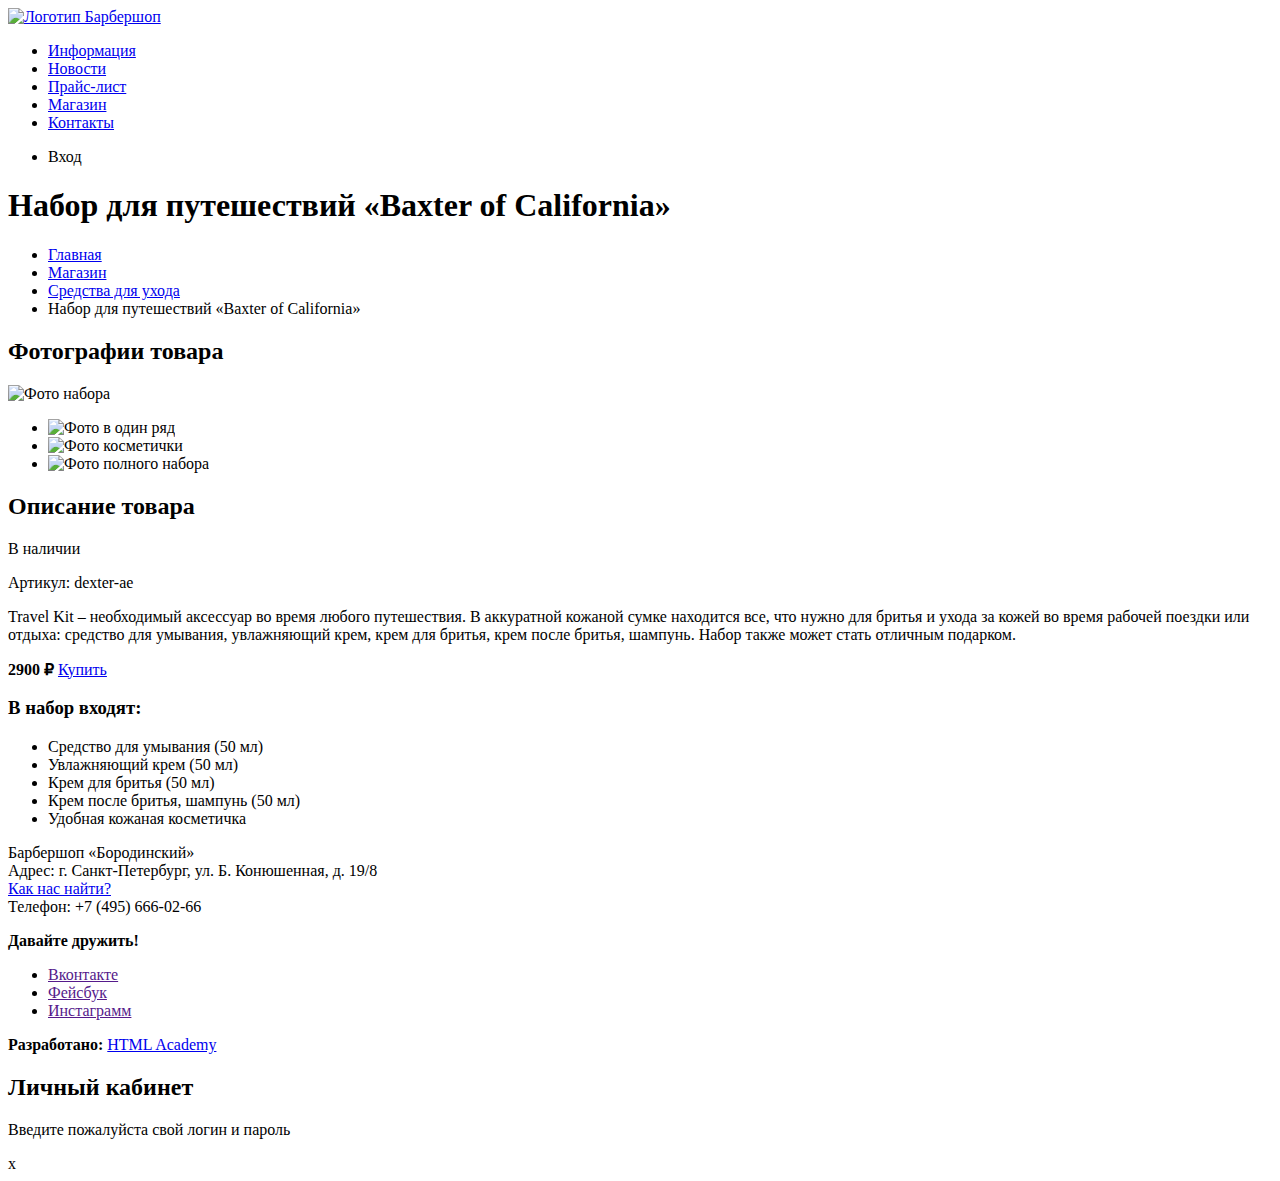
==== catalog-item.html @ bcace73f "Создана html-разметка страницы карточки товара" ====
<!DOCTYPE html>
<html lang="ru">
  <head>
    <meta charset="utf-8">
    <title>HTML Academy: Барбершоп - Каталог</title>
  </head>
  <body>
    <header class="main-header">
      <nav class="main-navigation">
        <a class="main-header-logo" href="index.html">
          <img src="img/logo-barbershop.svg" alt="Логотип Барбершоп" width="111" height="24">
        </a>
        <ul class="site-navigation">
          <li><a href="#">Информация</a></li>
          <li><a href="#">Новости</a></li>
          <li><a href="#">Прайс-лист</a></li>
          <li class="site-navigation-current"><a href="#">Магазин</a></li>
          <li><a href="#">Контакты</a></li>
        </ul>
        <ul class="user-navigation">
          <li>Вход</li>
        </ul>
      </nav>
    </header>
    <main class="container">
      <h1 class="page-title">Набор для путешествий «Baxter of California»</h1>
      <ul class="breadcrumb">
          <li><a href="index.html">Главная</a></li>
          <li><a href="#">Магазин</a></li>
          <li><a href="catalog.html">Средства для ухода</a></li>
          <li class="breadcrumb-current">Набор для путешествий «Baxter of California»</li>
      </ul>
      <section class="product-photos">
        <h2 class="visually-hidden">Фотографии товара</h2>
        <p class="product-photos-full">
          <img src="img/product-big.jpg" alt="Фото набора" width="460" height="498">
        </p>
        <ul class="product-photos-preview">
          <li><img src="img/product-small1" alt="Фото в один ряд" width="140" height="149"></li>
          <li><img src="img/product-small2" alt="Фото косметички" width="140" height="149"></li>
          <li><img src="img/product-small3" alt="Фото полного набора" width="140" height="149"></li>
        </ul>
      </section>
      <section class="product-descrition">
        <h2 class="visually-hidden">Описание товара</h2>
        <p class="product-availability">В наличии</p>
        <p class="product-article">Артикул: dexter-ae</p>
        <p class="product-text">Travel Kit – необходимый аксессуар во время любого путешествия. В аккуратной кожаной сумке находится все, что нужно для бритья и ухода за кожей во время рабочей поездки или отдыха: средство для умывания, увлажняющий крем, крем для бритья, крем после бритья, шампунь. Набор также может стать отличным подарком.<p>
        <p class="product-price">
          <b>2900 ₽</b>
          <a class="button" href="#">Купить</a>
        </p>
        <h3>В набор входят:</h3>
        <ul>
          <li>Средство для умывания (50 мл)</li>
          <li>Увлажняющий крем (50 мл)</li>
          <li>Крем для бритья (50 мл)</li>
          <li>Крем после бритья, шампунь (50 мл)</li>
          <li>Удобная кожаная косметичка</li>
        </ul>
      </section>
    </main>
    <footer class="main-footer">
      <p class="footer-contacts">
        Барбершоп «Бородинский»<br>
        Адрес: г. Санкт-Петербург, ул. Б. Конюшенная, д. 19/8<br>
        <a href="#">Как нас найти?</a><br>
        Телефон: +7 (495) 666-02-66
      </p>
      <div class="footer-social">
        <b>Давайте дружить!</b>
        <ul>
          <li><a class="social-button" href="">Вконтакте</a></li>
          <li><a class="social-button" href="">Фейсбук</a></li>
          <li><a class="social-button" href="">Инстаграмм</a></li>
        </ul>
      </div>
      <p class="footer-copyright">
        <b>Разработано:</b>
        <a class="button" href="https://htmlacademy.ru/">HTML Academy</a>
      </p>
    </footer>
    <section class="modal modal-login">
      <h2>Личный кабинет</h2>
      <p>Введите пожалуйста свой логин и пароль</p>
      <!-- Здесь будет форма -->
      <span class="modal-close">x</span>
    </section>
    </body>
    </html>
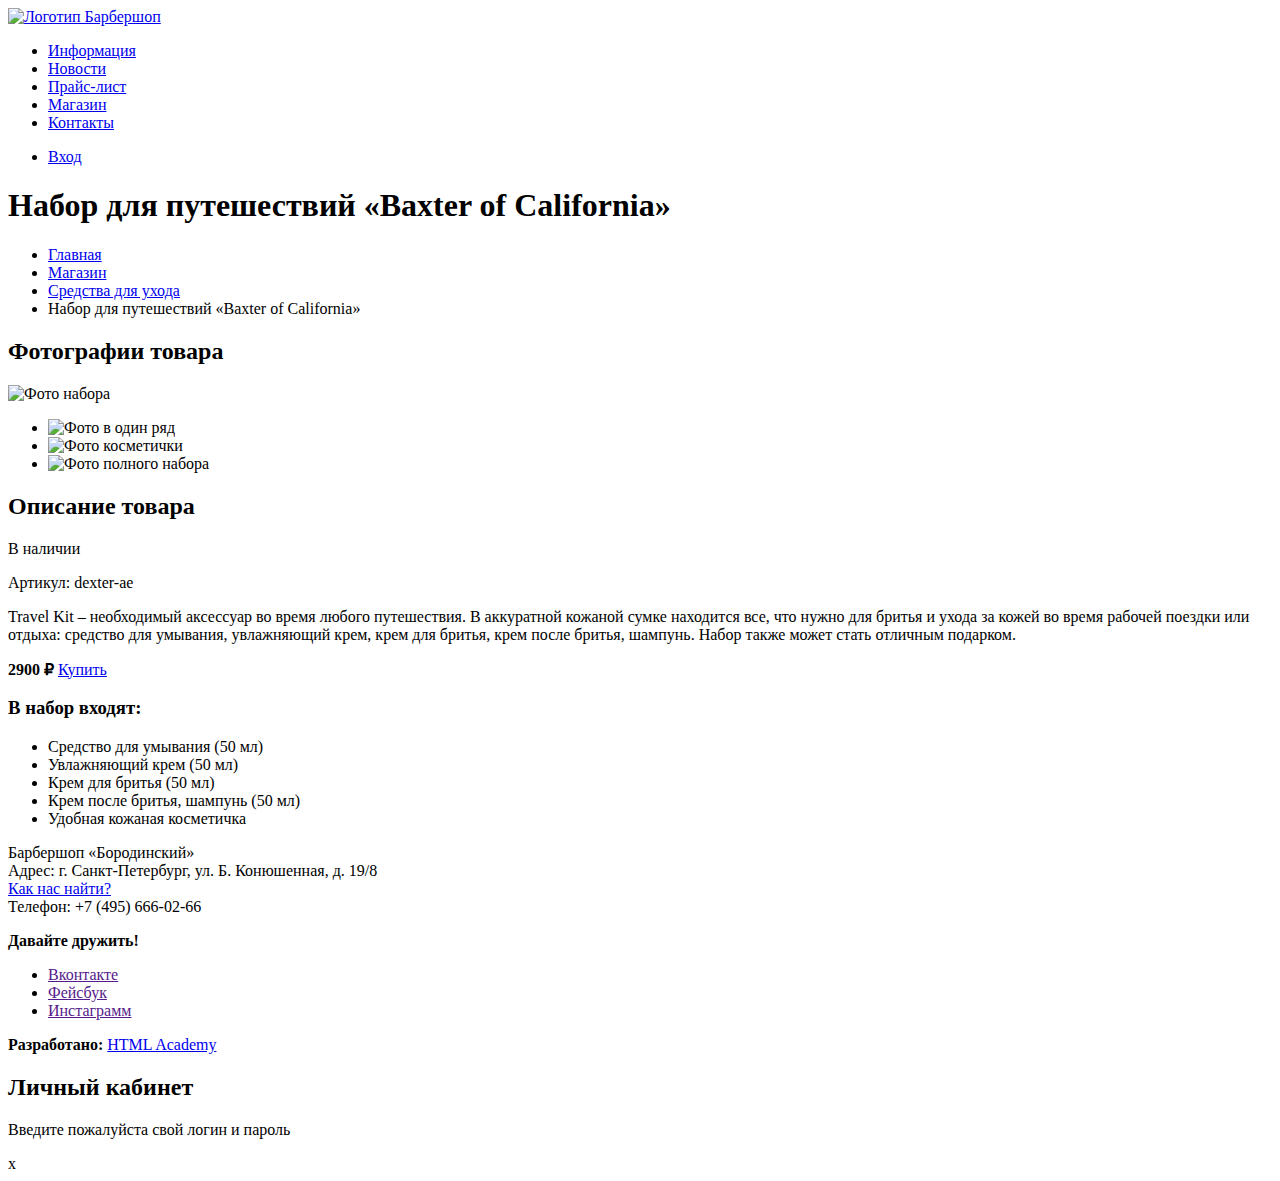
==== commit 0814b730: "Завершена разметка главной страницы" ====
--- a/catalog-item.html
+++ b/catalog-item.html
@@ -8,7 +8,7 @@
     <header class="main-header">
       <nav class="main-navigation">
         <a class="main-header-logo" href="index.html">
-          <img src="img/logo-barbershop.svg" alt="Логотип Барбершоп" width="111" height="24">
+          <img src="img/logo.svg" alt="Логотип Барбершоп" width="111" height="24">
         </a>
         <ul class="site-navigation">
           <li><a href="#">Информация</a></li>
@@ -18,7 +18,9 @@
           <li><a href="#">Контакты</a></li>
         </ul>
         <ul class="user-navigation">
-          <li>Вход</li>
+          <li>
+            <a href="login.html">Вход</a>
+          </li>
         </ul>
       </nav>
     </header>
@@ -36,9 +38,9 @@
           <img src="img/product-big.jpg" alt="Фото набора" width="460" height="498">
         </p>
         <ul class="product-photos-preview">
-          <li><img src="img/product-small1" alt="Фото в один ряд" width="140" height="149"></li>
-          <li><img src="img/product-small2" alt="Фото косметички" width="140" height="149"></li>
-          <li><img src="img/product-small3" alt="Фото полного набора" width="140" height="149"></li>
+          <li><img src="img/product-small1.jpg" alt="Фото в один ряд" width="140" height="149"></li>
+          <li><img src="img/product-small2.jpg" alt="Фото косметички" width="140" height="149"></li>
+          <li><img src="img/product-small3.jpg" alt="Фото полного набора" width="140" height="149"></li>
         </ul>
       </section>
       <section class="product-descrition">
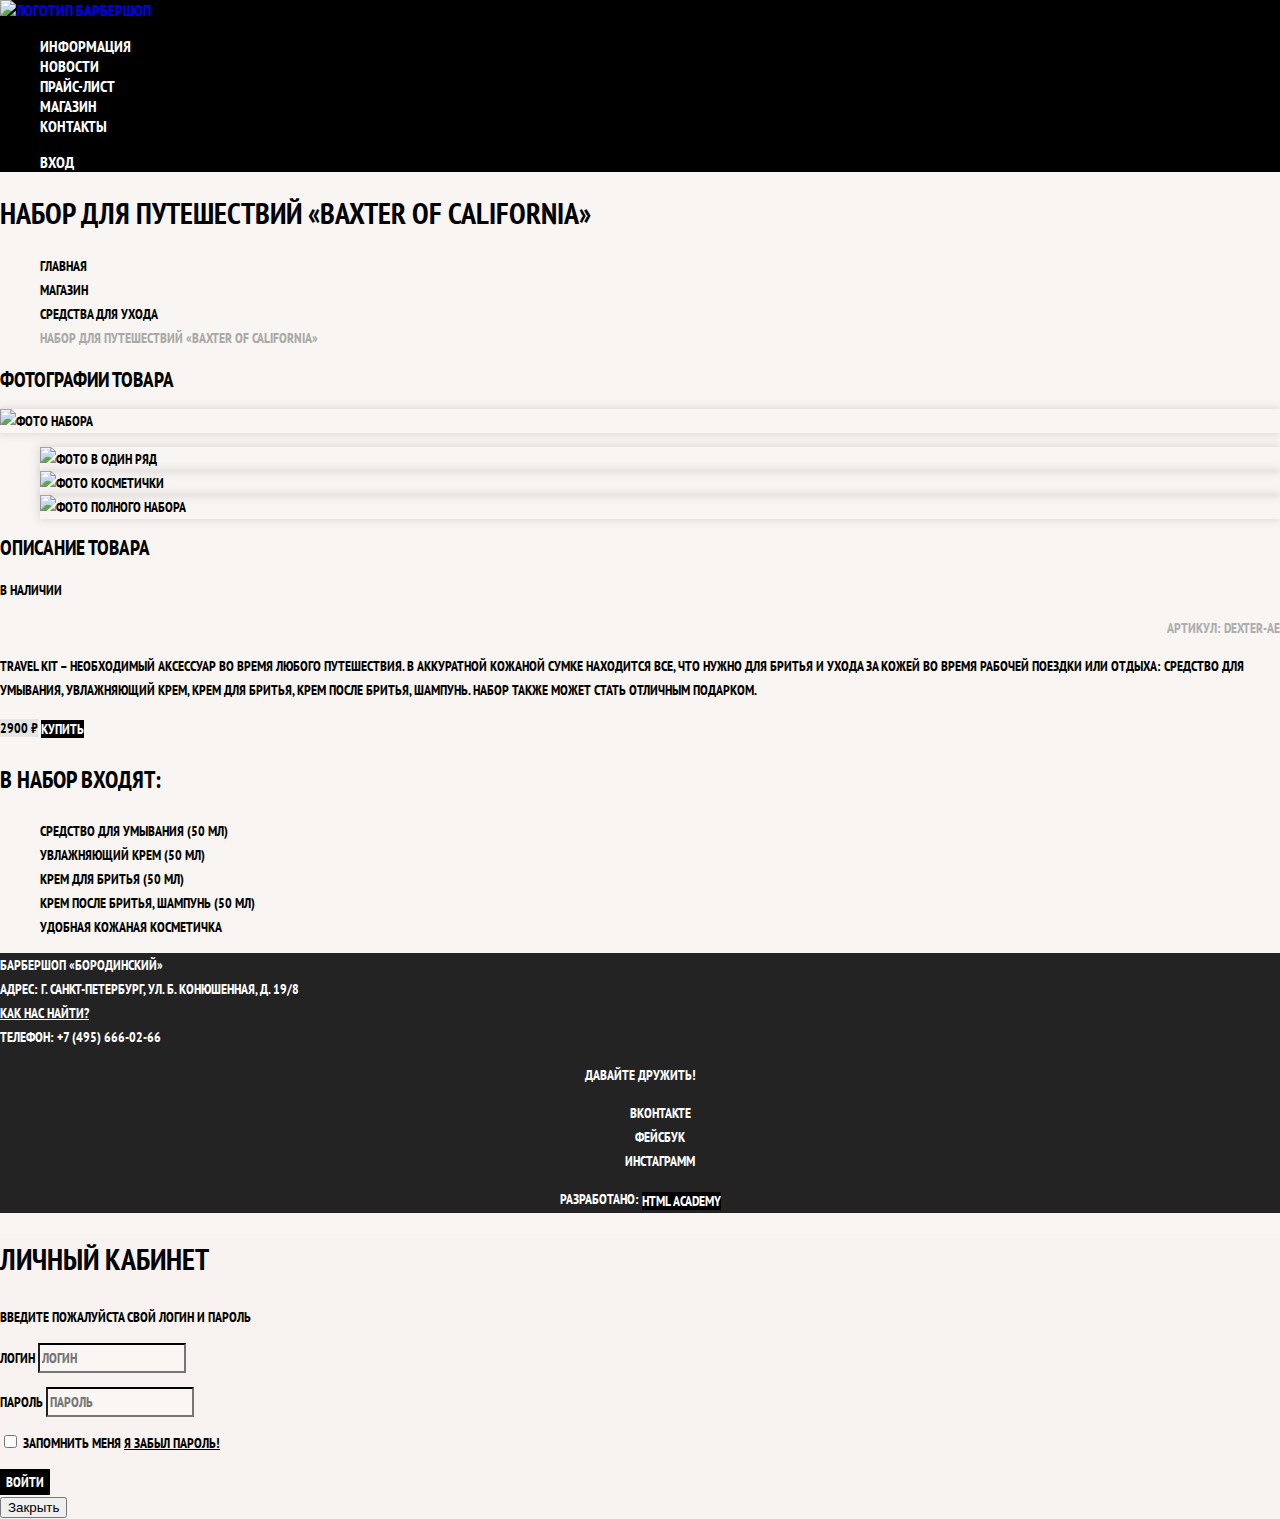
==== commit f008df83: "Базовая стилизация страницы товара" ====
--- a/catalog-item.html
+++ b/catalog-item.html
@@ -3,8 +3,11 @@
   <head>
     <meta charset="utf-8">
     <title>HTML Academy: Барбершоп - Каталог</title>
+    <link href="https://fonts.googleapis.com/css?family=PT+Sans+Narrow:400,700&amp;subset=cyrillic" rel="stylesheet">
+    <link href="css/normalize.css" rel="stylesheet">
+    <link href="css/style.css" rel="stylesheet">
   </head>
-  <body>
+  <body class="inner-page">
     <header class="main-header">
       <nav class="main-navigation">
         <a class="main-header-logo" href="index.html">
@@ -82,11 +85,30 @@
         <a class="button" href="https://htmlacademy.ru/">HTML Academy</a>
       </p>
     </footer>
+
     <section class="modal modal-login">
       <h2>Личный кабинет</h2>
       <p>Введите пожалуйста свой логин и пароль</p>
-      <!-- Здесь будет форма -->
-      <span class="modal-close">x</span>
+      <form class="login-form" action="https://echo.htmlacademy.ru" method="post">
+        <p>
+          <label class="visually-hidden" for="login-user">Логин</label>
+          <input class="login-icon-user" type="text" id="login-user" name="login" value="" placeholder="Логин">
+        </p>
+        <p>
+          <label class="visually-hidden" for=""login-password"">Пароль</label>
+          <input class="login-icon-password" type="password" id="login-password" name="password" value="" placeholder="Пароль">
+        </p>
+        <p class="login-password-info">
+          <label class="login-checkbox">
+            <input class="visually-hidden" type="checkbox" name="remember">
+            <span class="checkbox-indikator"></span>
+            Запомнить меня
+          </label>
+          <a class="restore" href="#">Я забыл пароль!</a>
+        </p>
+        <button class="button" type="submit">Войти</button>
+      </form>
+      <button class="modal-close" type="button">Закрыть</button>
     </section>
     </body>
     </html>
--- a/css/style.css
+++ b/css/style.css
@@ -0,0 +1,357 @@
+body {
+  margin: 0;
+  padding: 0;
+
+  font-family: "PT Sans Narrow", Arial, sans-serif;
+  font-size: 14px;
+  line-height: 24px;
+  font-weight: 700;
+  color: #ffffff;
+  text-transform: uppercase;
+
+  background-color: #000000;
+  background-image: url("../img/bg.jpg");
+  background-position: top center;
+  background-repeat: no-repeat;
+}
+
+.inner-page {
+  color: #000000;
+
+  background-color: #f8f5f2;
+  background-image: url("../img/bg-white.jpg");
+  background-position: 0 0;
+  background-repeat: repeat;
+}
+
+a {
+  text-decoration: none;
+}
+
+.main-navigation {
+  font-size: 16px;
+  line-height: 20px;
+  color: #ffffff;
+
+  background-color: #000000;
+}
+
+.site-navigation,
+.user-navigation {
+  list-style: none;
+}
+
+.site-navigation a,
+.user-navigation a {
+  color: #ffffff;
+}
+
+.site-navigation a:hover,
+.site-navigation a:focus,
+.user-navigation a:hover,
+.user-navigation a:focus {
+  background-color: #242424;
+}
+
+.features-list {
+  list-style: none;
+}
+
+.features-item {
+  text-align: center;
+}
+
+.features h3 {
+  font-size: 30px;
+  line-height: 42px;
+}
+
+.middle-colums {
+  color: #000000;
+
+  background-image: url("../img/bg-white.jpg");
+  background-color: #f8f5f2;
+  background-position: 0 0;
+  background-repeat: repeat;
+}
+
+.middle-colums h2 {
+  font-size: 30px;
+  line-height: 42px;
+}
+
+.news-list {
+  list-style: none;
+}
+
+.news-item time {
+  text-transform: none;
+}
+
+.gallery-content {
+  background-color: #e5e5e5;
+  border: 5px solid #ffffff;
+}
+
+.button {
+  font: inherit;
+
+  color: #ffffff;
+  text-align: center;
+  vertical-align: middle;
+  text-transform: uppercase;
+
+  background-color: #000000;
+  border: none;
+}
+
+.button:hover,
+.button:focus,
+.button:active {
+  background-color: #663d15;
+}
+
+.appointment-item input {
+  font: inherit;
+
+  background-color: transparent;
+  border: 2px solid #000000;
+}
+
+.appointment-item input:focus {
+  border-color: #663d15;
+}
+
+.page-title {
+  font-size: 30px;
+  line-height: 42px;
+}
+
+.breadcrumb {
+  list-style: none;
+}
+
+.breadcrumb a {
+  color: #000000;
+}
+
+.breadcrumb a:focus,
+.breadcrumb a:hover {
+  text-decoration: underline;
+}
+
+.breadcrumb-current {
+  color: #aba9a7;
+}
+
+.filter fieldset {
+  border: none;
+}
+
+.filter legend {
+  font-size: 24px;
+  line-height: 30px;
+}
+
+.filter ul {
+  list-style: none;
+  line-height: 18px;
+}
+
+.filter-input:focus + label,
+.filter-input:hover + label {
+  color: #663d15;
+}
+
+.filter-input:disabled + label {
+  color: #000000;
+
+  opacity: 0.5;
+}
+
+.catalog-list {
+  list-style: none;
+}
+
+.catalog-item {
+  background-color: #f8f8f8;
+  box-shadow: 0 0 15px rgba(0, 1, 1, 0.2);
+}
+
+.catalog-item:focus,
+.catalog-item:hover {
+  box-shadow: 5px 0 25px rgba(0, 1, 1, 0.3);
+}
+
+.catalog-item a {
+  color: #000000;
+}
+
+.catalog-item h3 {
+  font-size: 14px;
+  line-height: 18px;
+}
+
+.catalog-category {
+  text-transform: none;
+}
+
+.catalog-item-price b {
+  font-size: 14px;
+  line-height: 20px;
+  text-align: center;
+
+  background-color: #e5e5e5;
+}
+
+.catalog-item-price .button {
+  line-height: 20px;
+  color: #ffffff;
+}
+
+.pagination-list {
+  list-style: none;
+}
+
+.pagination-list a {
+  color: #ffffff;
+
+  background-color: #000000;
+}
+
+.pagination-list a:focus,
+.pagination-list a:hover,
+.pagination-list a:active {
+  background-color: #663d15;
+}
+
+.pagination-item-current a {
+  color: #000000;
+
+  background-color: #ffffff;
+}
+
+.pagination-item-current a:active,
+.pagination-item-current a:hover,
+.pagination-item-current a:focus {
+  color: #000000;
+
+  background-color: #ffffff;
+}
+
+.product-photos-preview {
+  list-style: none;
+}
+
+.product-photos-full {
+  box-shadow: 0 0 10px 2px rgba(0, 0, 0, 0.1);
+}
+
+.product-photos-preview li {
+  box-shadow: 0 0 10px 2px rgba(0, 0, 0, 0.1);
+}
+
+.product-article {
+  color: #aeaeae;
+  text-align: right;
+}
+
+.product-price b {
+  line-height: 20px;
+  text-align: center;
+
+  background-color: #e5e5e5;
+}
+
+.product-descrition h3 {
+  font-size: 24px;
+  line-height: 30px;
+}
+
+.product-descrition ul {
+  list-style: none;
+}
+
+.main-footer {
+  color: #ffffff;
+
+  background-color: #232323;
+  background-image: url(".../img/footer-patern.jpg");
+  background-position: 0 0;
+  background-repeat: repeat;
+}
+
+.footer-contacts a {
+  color: #ffffff;
+  text-decoration: underline;
+}
+
+.footer-contacts a:focus,
+.footer-contacts a:hover {
+  text-decoration: none;
+}
+
+.footer-social {
+  text-align: center;
+}
+
+.footer-social ul {
+  list-style: none;
+}
+.social-button {
+  color: #ffffff;
+}
+
+.footer-copyright {
+  text-align: center;
+}
+
+.footer-copyright .button:focus,
+.footer-copyright .button:hover {
+  color: #000000;
+
+  background-color: #ffffff;
+}
+
+.modal {
+  color: #000000;
+
+  background-color: #f8f3f0;
+  background-image: url(".../img/bg-white.jpg");
+  background-position: 0 0;
+  background-repeat: repeat;
+}
+
+.modal h2 {
+  font-size: 30px;
+  line-height: 42px;
+}
+
+.login-form input[type="text"],
+.login-form input[type="password"] {
+  font: inherit;
+  color: #000000;
+  text-transform: uppercase;
+
+  background-color: #f9f6f3;
+  border-top: 2px solid #000000;
+}
+
+.login-form input:focus {
+  border-color: #663d15;
+}
+
+.login-checkbox:focus,
+.login-checkbox:hover {
+  color: #663d15;
+}
+
+.restore {
+  color: #000000;
+  text-decoration: underline;
+}
+
+.restore:hover,
+.restore:focus {
+  text-decoration: none;
+}
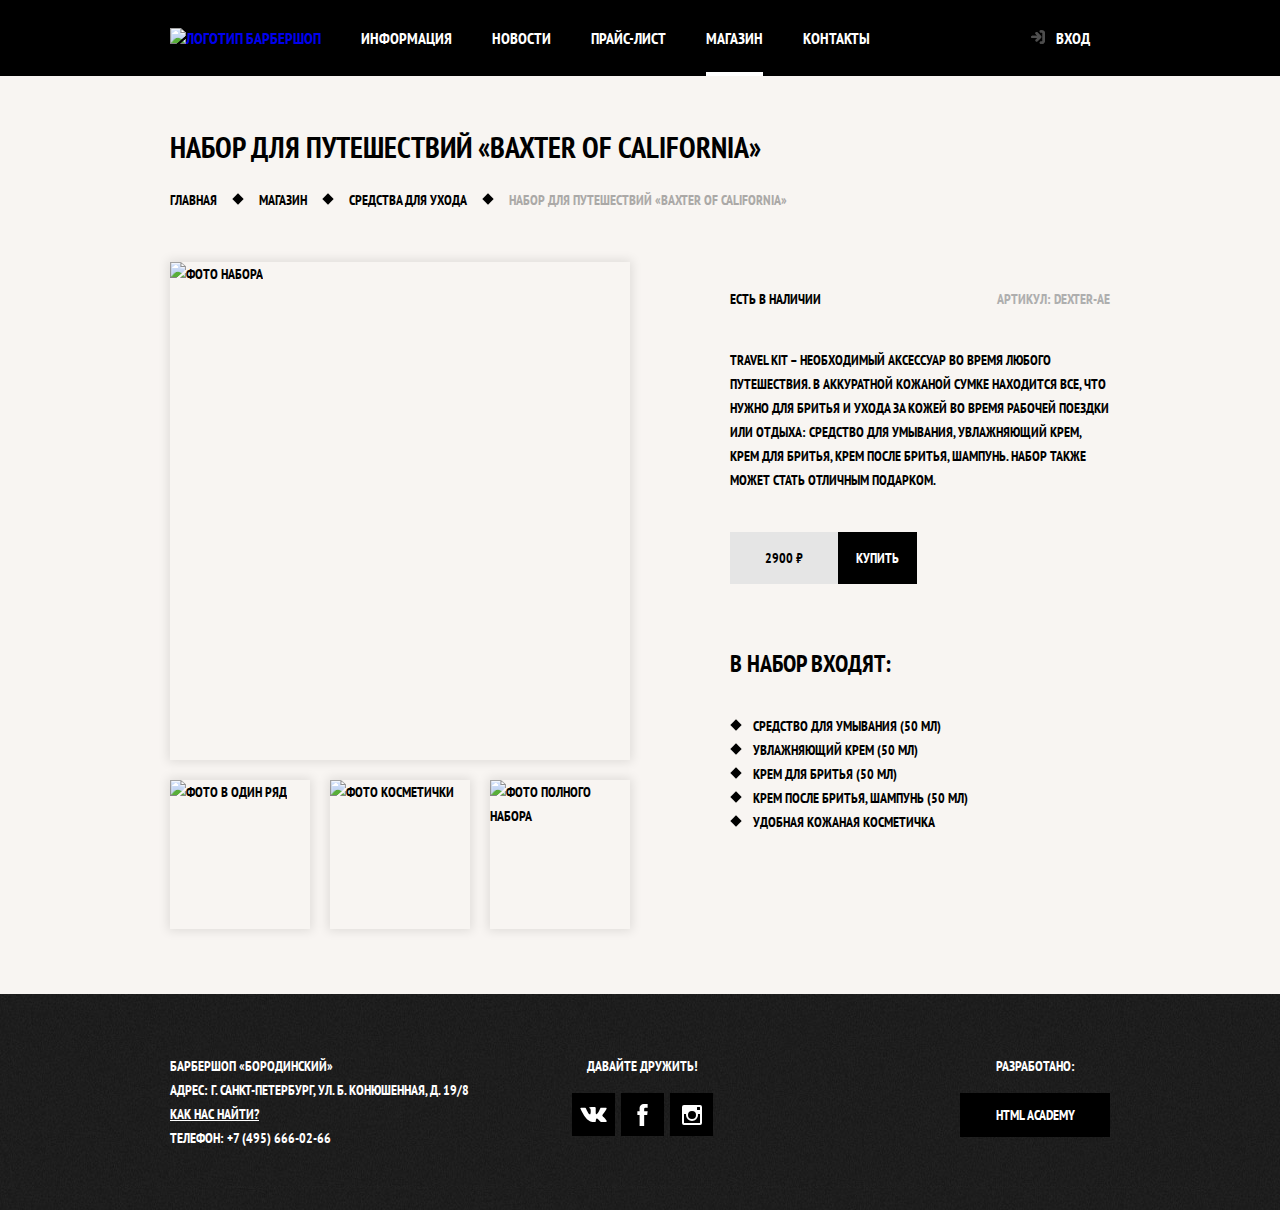
==== commit b15bdb62: "Стилизация - страница товара" ====
--- a/catalog-item.html
+++ b/catalog-item.html
@@ -10,21 +10,23 @@
   <body class="inner-page">
     <header class="main-header">
       <nav class="main-navigation">
-        <a class="main-header-logo" href="index.html">
-          <img src="img/logo.svg" alt="Логотип Барбершоп" width="111" height="24">
-        </a>
-        <ul class="site-navigation">
-          <li><a href="#">Информация</a></li>
-          <li><a href="#">Новости</a></li>
-          <li><a href="#">Прайс-лист</a></li>
-          <li class="site-navigation-current"><a href="#">Магазин</a></li>
-          <li><a href="#">Контакты</a></li>
-        </ul>
-        <ul class="user-navigation">
-          <li>
-            <a href="login.html">Вход</a>
-          </li>
-        </ul>
+        <div class="container">
+          <a class="main-header-logo" href="index.html">
+            <img src="img/logo.svg" alt="Логотип Барбершоп" width="111" height="24">
+          </a>
+          <ul class="site-navigation">
+            <li><a href="#">Информация</a></li>
+            <li><a href="#">Новости</a></li>
+            <li><a href="#">Прайс-лист</a></li>
+            <li class="site-navigation-current"><a href="#">Магазин</a></li>
+            <li><a href="#">Контакты</a></li>
+          </ul>
+          <ul class="user-navigation">
+            <li>
+              <a class="login-link" href="login.html">Вход</a>
+            </li>
+          </ul>
+        </div>
       </nav>
     </header>
     <main class="container">
@@ -35,55 +37,82 @@
           <li><a href="catalog.html">Средства для ухода</a></li>
           <li class="breadcrumb-current">Набор для путешествий «Baxter of California»</li>
       </ul>
-      <section class="product-photos">
-        <h2 class="visually-hidden">Фотографии товара</h2>
-        <p class="product-photos-full">
-          <img src="img/product-big.jpg" alt="Фото набора" width="460" height="498">
-        </p>
-        <ul class="product-photos-preview">
-          <li><img src="img/product-small1.jpg" alt="Фото в один ряд" width="140" height="149"></li>
-          <li><img src="img/product-small2.jpg" alt="Фото косметички" width="140" height="149"></li>
-          <li><img src="img/product-small3.jpg" alt="Фото полного набора" width="140" height="149"></li>
-        </ul>
-      </section>
-      <section class="product-descrition">
-        <h2 class="visually-hidden">Описание товара</h2>
-        <p class="product-availability">В наличии</p>
-        <p class="product-article">Артикул: dexter-ae</p>
-        <p class="product-text">Travel Kit – необходимый аксессуар во время любого путешествия. В аккуратной кожаной сумке находится все, что нужно для бритья и ухода за кожей во время рабочей поездки или отдыха: средство для умывания, увлажняющий крем, крем для бритья, крем после бритья, шампунь. Набор также может стать отличным подарком.<p>
-        <p class="product-price">
-          <b>2900 ₽</b>
-          <a class="button" href="#">Купить</a>
-        </p>
-        <h3>В набор входят:</h3>
-        <ul>
-          <li>Средство для умывания (50 мл)</li>
-          <li>Увлажняющий крем (50 мл)</li>
-          <li>Крем для бритья (50 мл)</li>
-          <li>Крем после бритья, шампунь (50 мл)</li>
-          <li>Удобная кожаная косметичка</li>
-        </ul>
-      </section>
+      <div class="catalog-item-wrapper">
+        <section class="product-photos">
+          <h2 class="visually-hidden">Фотографии товара</h2>
+          <p class="product-photos-full">
+            <img src="img/product-big.jpg" alt="Фото набора" width="460" height="498">
+          </p>
+          <ul class="product-photos-preview">
+            <li><img src="img/product-small1.jpg" alt="Фото в один ряд" width="140" height="149"></li>
+            <li><img src="img/product-small2.jpg" alt="Фото косметички" width="140" height="149"></li>
+            <li><img src="img/product-small3.jpg" alt="Фото полного набора" width="140" height="149"></li>
+          </ul>
+        </section>
+        <section class="product-descrition">
+          <h2 class="visually-hidden">Описание товара</h2>
+          <div class="product-article-wrapper">
+            <p class="product-availability">Есть в наличии</p>
+            <p class="product-article">Артикул: dexter-ae</p>
+          </div>
+          <p class="product-text">Travel Kit – необходимый аксессуар во время любого путешествия. В аккуратной кожаной сумке находится все, что нужно для бритья и ухода за кожей во время рабочей поездки или отдыха: средство для умывания, увлажняющий крем, крем для бритья, крем после бритья, шампунь. Набор также может стать отличным подарком.<p>
+          <div class="product-price">
+            <b>2900 ₽</b>
+            <a class="button" href="#">Купить</a>
+          </div>
+          <h3>В набор входят:</h3>
+          <ul class="set-list">
+            <li>Средство для умывания (50 мл)</li>
+            <li>Увлажняющий крем (50 мл)</li>
+            <li>Крем для бритья (50 мл)</li>
+            <li>Крем после бритья, шампунь (50 мл)</li>
+            <li>Удобная кожаная косметичка</li>
+          </ul>
+        </section>
+      </div>
     </main>
     <footer class="main-footer">
-      <p class="footer-contacts">
-        Барбершоп «Бородинский»<br>
-        Адрес: г. Санкт-Петербург, ул. Б. Конюшенная, д. 19/8<br>
-        <a href="#">Как нас найти?</a><br>
-        Телефон: +7 (495) 666-02-66
-      </p>
-      <div class="footer-social">
-        <b>Давайте дружить!</b>
-        <ul>
-          <li><a class="social-button" href="">Вконтакте</a></li>
-          <li><a class="social-button" href="">Фейсбук</a></li>
-          <li><a class="social-button" href="">Инстаграмм</a></li>
-        </ul>
+      <div class="container">
+        <p class="footer-contacts">
+          Барбершоп «Бородинский»<br>
+          Адрес: г. Санкт-Петербург, ул. Б. Конюшенная, д. 19/8<br>
+          <a href="#">Как нас найти?</a><br>
+          Телефон: +7 (495) 666-02-66
+        </p>
+        <div class="footer-social">
+          <b>Давайте дружить!</b>
+          <ul>
+            <li>
+              <a class="social-button" href="#">
+                <span class="visually-hidden">Вконтакте</span>
+                <svg xmlns="http://www.w3.org/2000/svg" width="27" height="15" viewBox="0 0 26.14 14.91">
+                  <path d="M26 13.47l-.09-.17a13.55 13.55 0 0 0-2.6-3q-.87-.83-1.1-1.12A1 1 0 0 1 22 8a10.27 10.27 0 0 1 1.22-1.78l.88-1.16q2.35-3.13 2-4L26 .94a.8.8 0 0 0-.4-.22 2.14 2.14 0 0 0-.87 0h-3.92a.51.51 0 0 0-.27 0h-.3a.6.6 0 0 0-.15.14.93.93 0 0 0-.14.24 22.22 22.22 0 0 1-1.46 3.06q-.5.84-.93 1.46a7 7 0 0 1-.71.91 4.94 4.94 0 0 1-.52.47q-.23.18-.35.15l-.23-.05a.9.9 0 0 1-.31-.33 1.49 1.49 0 0 1-.16-.53V1.6a3.14 3.14 0 0 0 0-.62 2.12 2.12 0 0 0-.14-.44.73.73 0 0 0-.28-.33 1.57 1.57 0 0 0-.46-.18A9 9 0 0 0 12.57 0a8.93 8.93 0 0 0-3.25.33 1.83 1.83 0 0 0-.52.41q-.25.3-.07.33a1.67 1.67 0 0 1 1.16.59l.08.16a2.6 2.6 0 0 1 .19.63 6.32 6.32 0 0 1 .12 1 10.59 10.59 0 0 1 0 1.7q-.07.71-.13 1.1a2.21 2.21 0 0 1-.18.64 2.69 2.69 0 0 1-.16.3l-.07.07a1 1 0 0 1-.37.07.86.86 0 0 1-.46-.19 3.27 3.27 0 0 1-.56-.52 7 7 0 0 1-.66-.93q-.37-.6-.76-1.42l-.22-.39q-.2-.38-.56-1.11t-.62-1.43A.9.9 0 0 0 5.2.9h-.07a.93.93 0 0 0-.22-.16A1.44 1.44 0 0 0 4.6.65L.87.68A1 1 0 0 0 .1.94L0 1a.44.44 0 0 0 0 .22 1.08 1.08 0 0 0 .08.37Q.9 3.53 1.86 5.31t1.66 2.87Q4.23 9.27 5 10.24t1 1.24l.37.41.34.33a8.06 8.06 0 0 0 1 .78 16.34 16.34 0 0 0 1.4.9 7.6 7.6 0 0 0 1.79.72 6.19 6.19 0 0 0 2 .22h1.57a1.08 1.08 0 0 0 .72-.3l.05-.07a.9.9 0 0 0 .1-.25 1.38 1.38 0 0 0 0-.37 4.48 4.48 0 0 1 .09-1.05 2.77 2.77 0 0 1 .23-.71 1.74 1.74 0 0 1 .29-.4 1.19 1.19 0 0 1 .23-.2h.11a.86.86 0 0 1 .77.21 4.52 4.52 0 0 1 .83.79q.39.47.93 1.05a6.41 6.41 0 0 0 1 .87l.27.16a3.31 3.31 0 0 0 .71.3 1.53 1.53 0 0 0 .76.07l3.48-.05a1.58 1.58 0 0 0 .8-.17.68.68 0 0 0 .34-.37 1.06 1.06 0 0 0 0-.46 1.71 1.71 0 0 0-.1-.36z" fill="#fff"/>
+                </svg>
+              </a>
+            </li>
+            <li>
+              <a class="social-button" href="#">
+                <span class="visually-hidden">Фейсбук</span>
+                <svg xmlns="http://www.w3.org/2000/svg" width="19" height="22" viewBox="0 0 10.15 21.74">
+                  <path d="M3.34 1.12A4.77 4.77 0 0 1 6.53 0h3.61v3.81H7.81a1.07 1.07 0 0 0-1.09.83v2.55h3.42c-.08 1.23-.24 2.45-.41 3.67h-3v10.87H2.21V10.86H0V7.21h2.19V3.66a3.83 3.83 0 0 1 1.15-2.54z" fill="#fff"/>
+                </svg>
+              </a>
+            </li>
+            <li>
+              <a class="social-button" href="#">
+                <span class="visually-hidden">Инстаграмм</span>
+                <svg xmlns="http://www.w3.org/2000/svg" width="20" height="20" viewBox="0 0 20 20">
+                  <path d="M18 0H2a2 2 0 0 0-2 2v16a2 2 0 0 0 2 2h16a2 2 0 0 0 2-2V2a2 2 0 0 0-2-2zm-8 6a4 4 0 1 1-4 4 4 4 0 0 1 4-4zM2.5 18a.47.47 0 0 1-.5-.5V9h2.1a3.4 3.4 0 0 0-.1 1 6 6 0 1 0 12 0 3.4 3.4 0 0 0-.1-1H18v8.5a.47.47 0 0 1-.5.5zM18 4.5a.47.47 0 0 1-.5.5h-2a.47.47 0 0 1-.5-.5v-2a.47.47 0 0 1 .5-.5h2a.47.47 0 0 1 .5.5z" fill="#fff"/>
+                </svg>
+              </a>
+            </li>
+          </ul>
+        </div>
+        <p class="footer-copyright">
+          <b>Разработано:</b>
+          <a class="button" href="https://htmlacademy.ru/">HTML Academy</a>
+        </p>
       </div>
-      <p class="footer-copyright">
-        <b>Разработано:</b>
-        <a class="button" href="https://htmlacademy.ru/">HTML Academy</a>
-      </p>
     </footer>
 
     <section class="modal modal-login">
--- a/css/style.css
+++ b/css/style.css
@@ -24,25 +24,102 @@
   background-repeat: repeat;
 }
 
+.img {
+  max-width: 100%;
+  height: auto;
+}
+
 a {
   text-decoration: none;
+}
+
+.visually-hidden:not(:focus):not(:active),
+input[type="checkbox"].visually-hidden,
+input[type="radio"].visually-hidden {
+  position: absolute;
+
+  width: 1px;
+  height: 1px;
+  margin: -1px;
+  border: 0;
+  padding: 0;
+
+  white-space: nowrap;
+
+  clip-path: inset(100%);
+  clip: rect(0 0 0 0);
+  overflow: hidden;
+}
+
+.index-page .main-header {
+  margin-bottom: 75px;
+}
+
+.index-page .main-navigation {
+  display: flex;
+  flex-direction: column;
+  align-items: center;
+}
+
+.index-page .main-header-logo {
+  order: 2;
+  width: 368px;
+  height: 153px;
+}
+
+.index-page .site-navigation {
+  max-width: 620px;
+  margin: 0;
+  padding: 0;
+}
+
+.index-page .user-navigation {
+  max-width: 140px;
+  margin: 0;
+  padding: 0;
+}
+
+.index-page .main-navigation-wrapper {
+  width: 100%;
+  margin-bottom: 60px;
+
+  background-color: #000000;
+}
+
+.container {
+  width: 940px;
+  margin: 0 auto;
+  padding: 0 10px;
+}
+
+.main-navigation-wrapper .container {
+  display: flex;
+  justify-content: space-between;
 }
 
 .main-navigation {
   font-size: 16px;
   line-height: 20px;
   color: #ffffff;
-
-  background-color: #000000;
 }
 
 .site-navigation,
 .user-navigation {
+  display: flex;
+
   list-style: none;
 }
 
 .site-navigation a,
 .user-navigation a {
+  display: inline-block;
+  vertical-align: middle;
+
+  padding-right: 20px;
+  padding-left: 20px;
+  padding-top: 28px;
+  padding-bottom: 28px;
+
   color: #ffffff;
 }
 
@@ -53,47 +130,143 @@
   background-color: #242424;
 }
 
+.user-navigation .login-link {
+  position: relative;
+
+  padding-left: 50px;
+}
+
+.login-link::before {
+  content: "";
+
+  position: absolute;
+  top: 29px;
+  left: 24px;
+
+  width: 16px;
+  height: 18px;
+
+  background-image: url(../img/login.svg);
+  background-position: 0 0;
+  background-repeat: no-repeat;
+
+  opacity: 0.3;
+}
+
+.login-link:hover::before,
+.login-link:focus::before,
+.login-link:active::before {
+  opacity: 1;
+}
+
+.features {
+  margin-bottom: 80px;
+}
+
 .features-list {
+  display: flex;
+  justify-content: space-between;
+  margin: 0;
+  padding: 0;
+
   list-style: none;
 }
 
 .features-item {
+  width: 300px;
+
   text-align: center;
 }
 
 .features h3 {
+  position: relative;
+
+  margin: 0;
+  margin-bottom: 60px;
+
   font-size: 30px;
   line-height: 42px;
 }
 
+.features h3::after {
+  content: "";
+
+  position: absolute;
+  bottom: -30px;
+  left: 50%;
+
+  margin-left: -10px;
+  width: 20px;
+  height: 20px;
+
+  background-color: #ffffff;
+  transform: rotate(45deg);
+}
+
+.features-item p {
+  margin: 0 10px;
+}
+
 .middle-colums {
-  color: #000000;
-
-  background-image: url("../img/bg-white.jpg");
+  position: relative;
+
+  display: flex;
+  justify-content: space-between;
+  margin-bottom: 35px;
+  padding: 50px 80px;
+
+  color: #000000;
+
+  background-image:
+    url(../img/border.png),
+    url(../img/bg-white.jpg);
   background-color: #f8f5f2;
-  background-position: 0 0;
-  background-repeat: repeat;
+  background-position: center, 0 0;
+  background-repeat: no-repeat, repeat;
 }
 
 .middle-colums h2 {
+  margin: 0;
+  margin-bottom: 25px;
+
   font-size: 30px;
   line-height: 42px;
 }
 
+.news {
+  width: 380px;
+}
+
 .news-list {
+  margin: 0;
+  padding-left: 0;
+
   list-style: none;
+}
+
+.news-list li {
+  margin-bottom: 25px;
+}
+
+.news-item p {
+  margin: 0;
+}
+
+.news-item a {
+  color: #000000;
 }
 
 .news-item time {
   text-transform: none;
 }
 
-.gallery-content {
-  background-color: #e5e5e5;
-  border: 5px solid #ffffff;
-}
-
 .button {
+  display: inline-block;
+  vertical-align: middle;
+  margin-right: 16px;
+  padding: 10px 30px;
+  box-sizing: border-box;
+
   font: inherit;
 
   color: #ffffff;
@@ -101,6 +274,7 @@
   vertical-align: middle;
   text-transform: uppercase;
 
+  cursor: pointer;
   background-color: #000000;
   border: none;
 }
@@ -111,7 +285,91 @@
   background-color: #663d15;
 }
 
+.button:disabled,
+.button.disabled {
+  cursor: default;
+  opacity: 0.5;
+  background-color: #000000;
+}
+
+.gallery {
+  width: 300px;
+}
+
+.gallery-content {
+  display: block;
+  margin: 0;
+  margin-bottom: 40px;
+  width: 290px;
+  height: 164px;
+
+  background-color: #e5e5e5;
+  border: 5px solid #ffffff;
+}
+
+.gallery-container {
+  position: relative;
+
+  height: 260px;
+}
+
+.gallery-button {
+  position: absolute;
+  bottom: 0;
+
+  box-sizing: border-box;
+  width: 140px;
+  margin: 0;
+}
+
+.gallery-button-back {
+  left: 0;
+}
+
+.gallery-button-next {
+  right: 0;
+}
+
+.contacts {
+  width: 380px;
+}
+
+.contacts p {
+  margin: 0;
+  margin-bottom: 25px;
+}
+
+.appointment {
+  width: 300px;
+}
+
+.appointment p {
+  margin: 0;
+}
+
+.appointment>p {
+  margin-bottom: 15px;
+}
+
+.appointment-form {
+  display: flex;
+  flex-wrap: wrap;
+  justify-content: space-between;
+}
+
+.appointment-item {
+  display: flex;
+  flex-wrap: wrap;
+  width: 140px;
+}
+
 .appointment-item input {
+  width: 140px;
+  box-sizing: border-box;
+  margin: 0;
+  margin-bottom: 10px;
+  padding: 8px 15px;
+
   font: inherit;
 
   background-color: transparent;
@@ -122,13 +380,136 @@
   border-color: #663d15;
 }
 
+.appointment-item label {
+  display: block;
+
+  margin-left: 15px;
+  margin-bottom: 9px;
+}
+
+.appointment button {
+  display: block;
+  width: 100%;
+
+  margin-top: 10px;
+  margin-right: 0px;
+}
+
+.main-footer {
+  margin-top: 65px;
+  padding: 60px 0;
+}
+
+.footer-contacts {
+  width: 320px;
+  margin: 0;
+  margin-right: 80px;
+}
+
+.footer-social {
+  width: 145px;
+}
+
+.footer-social ul{
+  padding: 0;
+}
+
+.footer-copyright {
+  width: 150px;
+  margin: 0;
+  margin-left: auto;
+}
+
+.main-footer .container {
+  display: flex;
+}
+
+.inner-page .main-header {
+  margin-bottom: 50px;
+
+  background-color: #000000;
+}
+
+.inner-page .main-header-logo {
+  margin-right: 20px;
+}
+
+.inner-page .main-navigation .container {
+  display: flex;
+  align-items: center;
+}
+
+.inner-page .site-navigation {
+  margin: 0;
+  padding: 0;
+}
+
+.inner-page .user-navigation {
+  margin: 0;
+  margin-left: auto;
+}
+
+.site-navigation-current {
+  position: relative;
+}
+
+.site-navigation-current::after {
+  content: "";
+
+  position: absolute;
+  bottom: 0;
+  left: 20px;
+  right: 20px;
+
+  height: 4px;
+
+  background-color: #ffffff;
+}
+
 .page-title {
+  margin-left: 0;
+
   font-size: 30px;
   line-height: 42px;
 }
 
 .breadcrumb {
+  display: flex;
+  justify-content: flex-start;
+  flex-wrap: wrap;
+  margin: 0;
+  padding: 0;
+  margin-bottom: 50px;
+
   list-style: none;
+}
+
+.breadcrumb li {
+  position: relative;
+
+  margin-right: 42px;
+}
+
+.breadcrumb li::after {
+  content: "";
+
+  position: absolute;
+  top: 7px;
+  right: -25px;
+
+  width: 8px;
+  height: 8px;
+
+  background-color: #000000;
+  transform: rotate(45deg);
+}
+
+.breadcrumb li:last-child {
+  margin-right: 0;
+}
+
+.breadcrumb li:last-child::after {
+  display: none;
 }
 
 .breadcrumb a {
@@ -144,18 +525,82 @@
   color: #aba9a7;
 }
 
+.catalog-wrapper {
+  display: flex;
+}
+
+.filter {
+  width: 180px;
+}
+
 .filter fieldset {
+  padding: 0;
+  margin: 0;
+  margin-bottom: 30px;
+
   border: none;
 }
 
+.filter fieldset:first-child {
+  margin-bottom: 35px;
+}
+
 .filter legend {
+  margin: 0;
+  margin-bottom: 26px;
+
   font-size: 24px;
   line-height: 30px;
 }
 
 .filter ul {
+  margin: 0;
+  padding: 0;
+
   list-style: none;
   line-height: 18px;
+}
+
+.filter-option {
+  margin-bottom: 19px;
+  padding-left: 45px;
+}
+
+.filter-option label {
+  position: relative;
+
+  display: block;
+
+  cursor: pointer;
+  user-select: none;
+}
+
+.filter-input-checkbox + label::before {
+  content: "";
+
+  position: absolute;
+  top: 0;
+  left: -42px;
+
+  width: 16px;
+  height: 16px;
+
+  border: 2px solid black;
+}
+
+.filter-input-checkbox:checked + label::after {
+  content: "";
+
+  position: absolute;
+  top: 4px;
+  left: -38px;
+
+  width: 12px;
+  height: 12px;
+
+  background-image: url(../img/cross.svg);
+  background-position: 0 0;
+  background-repeat: no-repeat;
 }
 
 .filter-input:focus + label,
@@ -169,11 +614,53 @@
   opacity: 0.5;
 }
 
+.filter-input-radio + label::before {
+  content: "";
+
+  position: absolute;
+  top: 0;
+  left: -42px;
+
+  width: 16px;
+  height: 16px;
+
+  border: 2px solid black;
+  border-radius: 50%;
+}
+
+.filter-input-radio:checked + label::after {
+  content: "";
+
+  position: absolute;
+  top: 6px;
+  left: -36px;
+
+  width: 8px;
+  height: 8px;
+
+  background-color: #000000;
+  border-radius: 50%;
+}
+
+.catalog {
+  margin-left: auto;
+}
+
 .catalog-list {
+  display: flex;
+  flex-wrap: wrap;
+  justify-content: space-between;
+  margin: 0;
+  padding: 0;
+  width: 700px;
+
   list-style: none;
 }
 
 .catalog-item {
+  width: 220px;
+  margin-bottom: 20px;
+
   background-color: #f8f8f8;
   box-shadow: 0 0 15px rgba(0, 1, 1, 0.2);
 }
@@ -184,19 +671,45 @@
 }
 
 .catalog-item a {
+  display: flex;
+  flex-direction: column;
+
   color: #000000;
 }
 
 .catalog-item h3 {
+  order: 1;
+  margin-top: 17px;
+  margin-left: 16px;
+  margin-right: 16px;
+  margin-bottom: 13px;
+
   font-size: 14px;
   line-height: 18px;
 }
 
 .catalog-category {
+  display: block;
+
   text-transform: none;
 }
 
+.catalog-item-image {
+  width: 220px;
+  height: 165px;
+  margin: 0;
+}
+
+.catalog-item-price {
+  display: flex;
+  margin: 15px;
+  margin-top: 0;
+}
+
 .catalog-item-price b {
+  width: 109px;
+  padding: 13px 25px 11px;
+
   font-size: 14px;
   line-height: 20px;
   text-align: center;
@@ -205,15 +718,34 @@
 }
 
 .catalog-item-price .button {
+  width: 78px;
+  padding: 13px 18px 11px;
+  margin-right: 0;
+
   line-height: 20px;
   color: #ffffff;
 }
 
 .pagination-list {
+  display: flex;
+  margin: 0;
+  padding: 0;
+
   list-style: none;
 }
 
+.pagination-item {
+  margin-right: 5px;
+}
+
+.pagination-item:last-child {
+  margin-right: 0;
+}
+
 .pagination-list a {
+  display: block;
+  padding: 10px 19px;
+
   color: #ffffff;
 
   background-color: #000000;
@@ -239,6 +771,10 @@
   background-color: #ffffff;
 }
 
+.catalog-item-wrapper {
+  display: flex;
+}
+
 .product-photos-preview {
   list-style: none;
 }
@@ -256,27 +792,111 @@
   text-align: right;
 }
 
+.product-price {
+  display: flex;
+  margin-bottom: 65px;
+}
+
 .product-price b {
-  line-height: 20px;
+  padding: 14px 35px;
+
+  line-height: 24px;
   text-align: center;
 
   background-color: #e5e5e5;
 }
 
+.product-price .button {
+  padding: 14px 18px;
+}
+
+.product-photos {
+  width: 460px;
+}
+
+.product-photos-full {
+  margin: 0;
+  margin-bottom: 20px;
+  width: 460px;
+  height: 498px;
+}
+
+.product-photos ul {
+  margin: 0;
+  padding: 0;
+}
+
+.product-photos-preview {
+  display: flex;
+  justify-content: space-between;
+}
+
+.product-photos-preview li {
+  width: 140px;
+  height: 149px;
+}
+
+.product-descrition {
+  width: 380px;
+  margin-left: auto;
+}
+
+.product-descrition p {
+  margin: 0;
+}
+
 .product-descrition h3 {
+  margin: 0;
+  margin-bottom: 35px;
+
   font-size: 24px;
   line-height: 30px;
 }
 
 .product-descrition ul {
+  margin: 0;
+  padding: 0;
+
   list-style: none;
+}
+
+.set-list li {
+  position: relative;
+
+  padding-left: 23px;
+}
+
+.set-list li::before {
+  content: "";
+
+  position: absolute;
+  top: 7px;
+  left: 2px;
+
+  width: 8px;
+  height: 8px;
+
+  background-color: #000000;
+  transform: rotate(45deg);
+}
+
+.product-article-wrapper {
+  display: flex;
+  flex-wrap: wrap;
+  justify-content: space-between;
+  margin-top: 25px;
+  margin-bottom: 37px;
+}
+
+.product-descrition .product-text {
+  margin-bottom: 40px;
 }
 
 .main-footer {
   color: #ffffff;
 
   background-color: #232323;
-  background-image: url(".../img/footer-patern.jpg");
+  background-image: url(../img/footer_bground.jpg);
   background-position: 0 0;
   background-repeat: repeat;
 }
@@ -292,20 +912,61 @@
 }
 
 .footer-social {
+  width: 145px;
+
   text-align: center;
 }
 
 .footer-social ul {
+  display: flex;
+  flex-wrap: wrap;
+  justify-content: space-between;
+  width: 141px;
+  padding: 0;
+  margin: 0 auto;
+
   list-style: none;
 }
+
 .social-button {
-  color: #ffffff;
+  display: flex;
+  align-items: center;
+  justify-content: center;
+  width: 43px;
+  height: 43px;
+
+  background-color: #000000;
+}
+
+.social-button:hover,
+.social-button:focus {
+  background-color: #ffffff;
+}
+
+.social-button:hover path,
+.social-button:focus path {
+  fill: #000000;
+}
+
+.footer-social b {
+  display: block;
+  margin-bottom: 15px;
 }
 
 .footer-copyright {
   text-align: center;
 }
 
+.footer-copyright b {
+  display: block;
+  margin-bottom: 15px;
+}
+
+.footer-copyright .button {
+  display: block;
+  margin-right: 0;
+}
+
 .footer-copyright .button:focus,
 .footer-copyright .button:hover {
   color: #000000;
@@ -314,6 +975,8 @@
 }
 
 .modal {
+  display: none;
+
   color: #000000;
 
   background-color: #f8f3f0;
